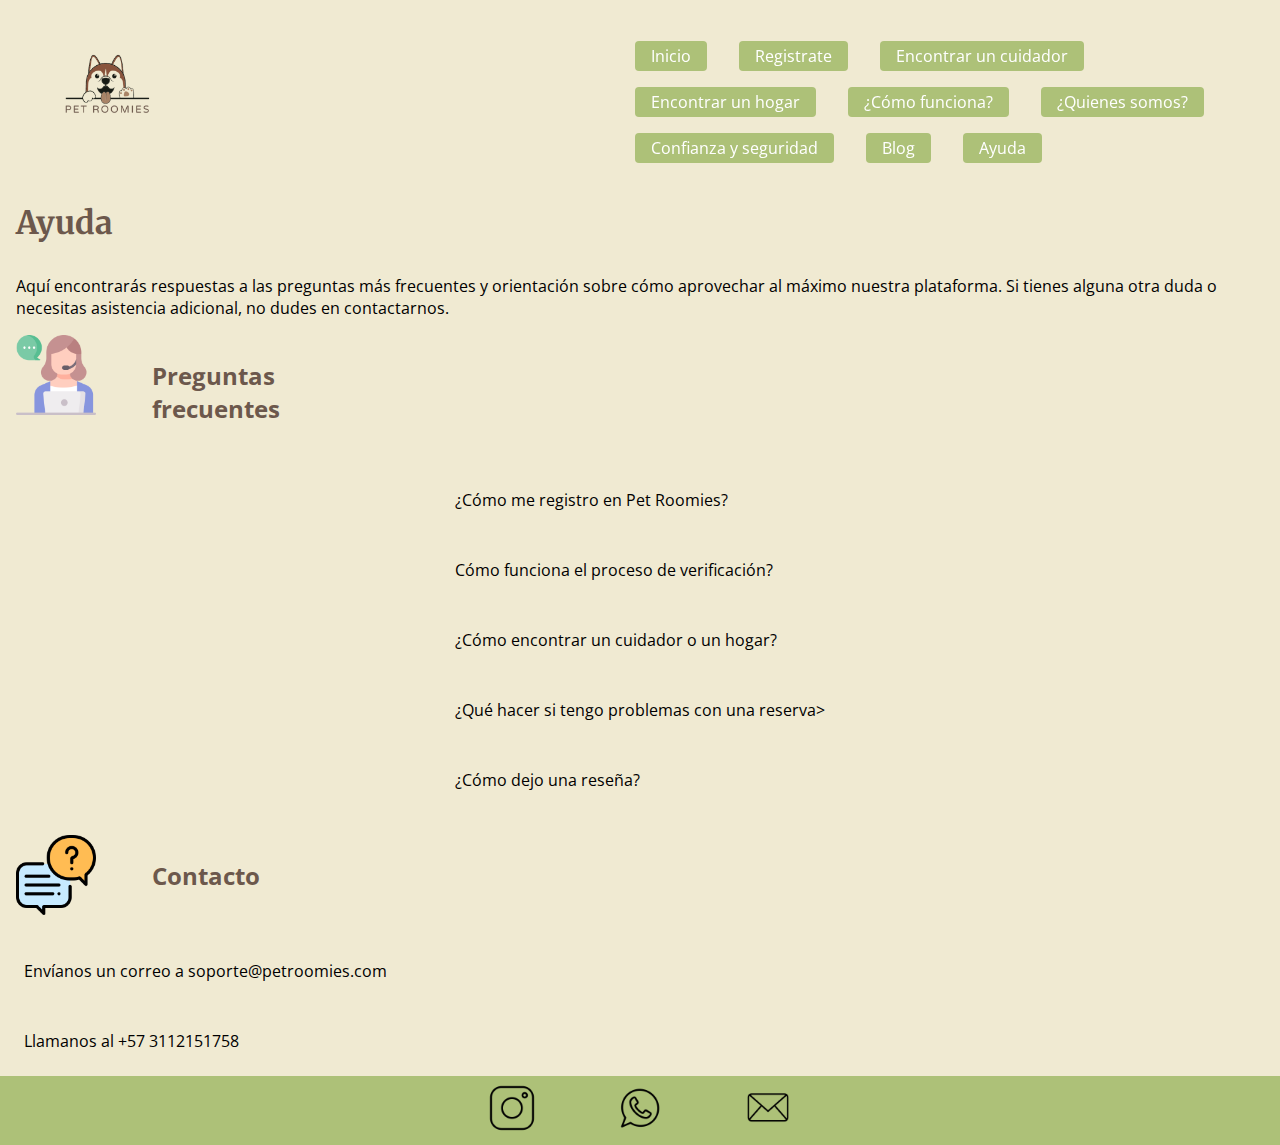
==== ayuda.html @ 8fa57287 "Add files via upload" ====
<!DOCTYPE html>
<html lang="es">
    <head>
        <meta charset="UTF-8">
        <title> Pet Roomies </title> 
        <link href="css/estilos.css" rel="stylesheet" />
        <script src="javascript/menu.js" defer></script>
    
        <meta name="viewport" content="width=device-width, initial-scale=1, shrink-to-fit=no" />
    </head>
    <body>
         <header>
            <div class="contenedora">
             <div id="logo">
                <a href="index.html"> <img src="imagenes/logopetroomies.png" alt="Logo de pet roomies" /></a>
            </div>
            <nav class="navmenu">
                
                    <button
                      class="menu-btn"
                      type="button"
                      title="menu">
                      <div class="btn-linea"></div>
                      <div class="btn-linea"></div>
                      <div class="btn-linea"></div>
                    </button>
                
                
                <ul class="menu">
                    
                    <li class="nav-item"><a href="index.html">Inicio</a></li>
                    <li class="nav-item"><a href="registrate.html">Registrate</a></li>
                    <li class="nav-item"><a href="encontrar_cuidador.html">Encontrar un cuidador</a></li>
                    <li class="nav-item"><a href="encontrar_hogar.html">Encontrar un hogar</a></li>
                    <li class="nav-item"><a href="como_funciona.html">¿Cómo funciona?</a></li>
                    <li class="nav-item"><a href="quienes_somos.html">¿Quienes somos?</a></li>
                    <li class="nav-item"><a href="confianzayseguridad.html">Confianza y seguridad</a></li>
                    <li class="nav-item"><a href="blog.html">Blog</a></li>
                    <li class="nav-item"><a href="ayuda.html">Ayuda</a></li>
                </ul>
            </nav>
        </div>
        </header>
        <main>
            <h1>Ayuda</h1>
            <p>Aquí encontrarás respuestas a las preguntas más frecuentes y orientación sobre cómo aprovechar al máximo nuestra plataforma.
                Si tienes alguna otra duda o necesitas asistencia adicional, no dudes en contactarnos. </p>
            <section>
            <div class="icono_item">
                    <div>
                        <img src="imagenes/preguntasfrecuentes.png" alt="Icono de preguntas frecuentes" />
                    </div>
                    <div>
                    <h2>Preguntas frecuentes</h2>
                    </div>
            </div>
            <article>
                    <ul>
                    <li><p>¿Cómo me registro en Pet Roomies?</p></li>
                    <li><p>Cómo funciona el proceso de verificación?</p></li>
                    <li><p>¿Cómo encontrar un cuidador o un hogar?</p></li>
                    <li><p>¿Qué hacer si tengo problemas con una reserva></li>
                    <li><p>¿Cómo dejo una reseña?</p></li>
                    </ul>  
            </article>
            <div class="icono_item">
                    <div>
                        <img src="imagenes/contacto.png" alt="Icono de contacto" />
                    </div>
                    <div>
                    
                    <h2>Contacto</h2>
                    </div>
            </div>
                    <ul>
                    <li><p>Envíanos un correo a soporte@petroomies.com</p></li>
                    <li><p>Llamanos al +57 3112151758 </p></li>
                    </ul>
                </article>
            </section>
        </main>
        <footer>
            <ul class="footer">
                <li><img src="imagenes/instagram.png"/></li>
                
                <li><img src="imagenes/whatsapp.png"/></li>
                
                <li><img src="imagenes/mail.png"/></li>
        
                 
             </ul>
        </footer>
    </body>
    </html>
---- css/estilos.css ----
@charset "utf-8" ;
@import url('https://fonts.googleapis.com/css2?family=Merriweather:ital,wght@0,300;0,400;0,700;0,900;1,300;1,400;1,700;1,900&family=Open+Sans:ital,wght@0,300..800;1,300..800&display=swap');

    
  
*{
    box-sizing: border-box; 
    margin: 0;
    padding: 0;
    border: 0;
 }
body{
        background-color: #f0ead2;
        
        font-family: 'open sans', sans-serif;
        min-height: 100vh;
        
 }
 
header{
    /* "pegado" al borde superior de la ventana */
    position: sticky;
    /* distancia 0 del borde */
    top: 0;
    /* capa superior arriba de casi todo */
    z-index: 8000;
      
        background-repeat: no-repeat;
        background-position: center;
        background-size: cover;     
       
}

img{
        max-width: 100%
 }

#logo{
    width: 60%;

}
a{
    text-decoration: none;
    color: black;
}
li{
    list-style: none;
}
h1, h2, h3 {
    color: #6c584c;
}
h1{
    font-family: "Merriweather", serif;
    padding: 0.5em;
    
}
p , a , h2, h3 {
    font-family: "Open Sans", sans-serif;
    margin: 1em;
   
}

figure {
  width: 60%; 
  display: flex;
  flex-direction: column;
  justify-content: center;
  
}
.imagengrande{
    width: 40%;
    
    margin: 1em;
}
article{
    display: flex;
    flex-direction: column;
    justify-content: center;
    align-items: center;
    
    
}
ul li{
    padding: 0.5em;
}
ul{

    height: auto;
}
ul#encontrarcuidador_hogar {
    display: flex;
    align-items: center;
    justify-content: center;
    gap: 2em;
    margin: 2em;
    padding: 2em;
        background-repeat: no-repeat;
        background-position: center;
        background-size: cover;
        background-image: url("../Imagenes/perroenpasto.JPG");

}
ul#encontrarcuidador_hogar li {
    background-color: #adc178;
    padding: .5em;
    
}
ul#encontrarcuidador_hogar  a{
    color: white;
}
    
p#parrafo {
  text-align: center;
}
.footer{
    display: flex;
    justify-content: space-between;
    justify-content: center;

    background-color: #adc178;
}
.footer li{
width: 15%;
}


.encontraruncuidador {
    background-color: #adc178;
    
}  
.encontraruncuidador h2 {
    color: white;
}
.encontrarunhogar {
    background-color: #adc178;
}  
.encontrarunhogar h2{
    color: white;
}
.imagenesmias{
    width: 75%; 
    display: flex;
    flex-direction: row;
    justify-content: center;
    flex-wrap: wrap;

   
}
.vision {
    background-color: #adc178;
   
    border-radius: 1em;
   
}
.vision h2{
    color: white;
}
.mision {
    background-color: #adc178;
    
    border-radius: 1em;
    
}
.mision h2{
    color: white;
}
.comoevaluamosalusuario{
    display: flex;
    background-color: #adc178;
    padding: .3em;
    align-items: start;
}
.comoevaluamosalusuario h3{
    color: white;
}

    

figure.item {
    width: 10%;
}
picture.perrosrazas {
    display: flex;
    justify-content: center;
}
.subrayado h3 {

  display: flex;
    background-color: #adc178;
    padding: .1em;
    align-items: start;
    
}
.subrayado a{
    color: white;}
.imagenesblog{
    width: 50%; 
    display: flex;
    flex-direction: row;
    justify-content: center;
    flex-wrap: wrap;
}
.imagenesblogalimentacion{
    width: 40%; 
    height: 40%;
    display: flex;
    flex-direction: row;
    justify-content: center;
    flex-wrap: wrap;
}


.contenedora_huella{
    display: flex;
    margin-block: 1em;
    gap: 1em;
    margin-inline: .5em;
    text-align: left;
    
}
.contenedora_huella div{
    width: 25px;
}
.contenedora_huella p{
    width: 80%;
    margin: 0;
}
.icono_item{
    display: flex;
    margin-block: 1em;
}
    
.icono_item div{
    width: 80px;
    height: auto;
    margin-inline: 1em;


}
#centrado figure{
    align-items: center;
}
#seccion_index {
    display: grid;
    grid-template-areas: 
    "titulo"
    "art1"
    "art2"
    "art3";
}
#art1  {
    align-items: center;
}
#art2 {
    align-items: center;
}
#art3 {
    align-items: center;
}
h2 { grid-area: titulo; }
#art1        {grid-area: art1;}
#art2       { grid-area: art2; }
#art3      { grid-area: art3; }


/* ----------
   encabezado
   ---------- */

  
  /* caja que "limita" al logo y al menu */
  header .contenedora {
    display: flex; /* caja flexible */
    /* si los elementos "hijos" no caben en una fila,
       van a la fila siguiente */
    flex-wrap: wrap;
    
    /* elementos "hijos" separados en la horizontal */
    justify-content: space-between;
    
    /* elementos "hijos" centrados en la vertical */
    align-items: center;
  }
  
  #logo {
    display: flex; /* caja flexible */
    align-items: center; /* hijos centrados en la vertical */
    /* sale del fondo pero no parece */
    position: relative;
    /* capa superior, arriba de todo */
    z-index: 9999;
  }
  
  /* etiqueta img, pero SÓLO el logo */
  #logo img {
    width: 150px;
    margin: -1em .75em -1em 0;
    height: auto;
  }
  
  /* ----
     menu
     ---- */
  
  /* botón "hamburguesa" */
  .menu-btn {
    background:  #6C584C;
    border-radius: 50%;
    box-shadow: -5px 5px 5px hsl(180 100% 4% / 0.2);
    padding: .75rem;
    width: 3rem;
    aspect-ratio: 1;
    cursor: pointer;
    transition: all 0.3s ease-out; /* anima el "hover" */
  
    /* fijo, no "scrolea", no genera scroll */
    position: fixed;
    /* emplazamiento 1 renglón del borde superior */
    top: 1em;
    /* emplazamiento 1 renglón del borde derecho */
    right: 1em;
    /* en capa superior, casi arriba de todo */
    z-index: 9000;
  }
  
  /* cada barra de la "hamburguesa" */
  .menu-btn .btn-linea {
    width: 25px;
    height: 3px;
    margin: 4px 0 4px 0;
    background: #ffff;
    transition: all 0.3s ease-out;
    /* capa superior, pero no parece */
    position: relative;
    /* capa superior, casi arriba de todo */
    z-index: 9000;
  }
  
  /* cada barra, transformacion para formar la "X" */
  .menuVisible .menu-btn .btn-linea {
    transform: rotate(180deg);
  }
  /* Las tres barras para formar la "X" */
  .menuVisible .menu-btn .btn-linea:nth-child(1) {
    transform: rotate(45deg) translate(4px, 6px);
  }
  .menuVisible .menu-btn .btn-linea:nth-child(2) {
    opacity: 0;
  }
  .menuVisible .menu-btn .btn-linea:nth-child(3) {
    transform: rotate(-45deg) translate(4px, -6px);
  }
  
  /* menú propiamente dicho */
  nav.navmenu ul {
    background-color: #adc178;
    display: grid;
    place-items: center;
    place-content: center;
  
    /* sale del fondo, queda fijo */
    position: fixed;
    /* emplazamiento,
    estirado en toda la ventana */
    inset: 0;
    /* capa superior, arriba de casi todo */
    z-index: 8000;
    /* escondido "a la derecha" */
    translate: 100%;
    
    transition: all .6s ease; /* anima cuando "nav" NO tiene la clase "menuVisible" */
  }
  
  /* el menu cuando "nav" tiene la clase "menuVisible" */
  .menuVisible ul.menu {
    background-color: #adc178;
    transition: all .4s ease; /* anima cuando "nav" tiene la clase "menuVisible" */
    
    /* se muestra */
    translate: 0;
  }
  
  /* cada vínculo del menu */
  nav.navmenu > ul.menu li a {
    border-bottom: solid 3px hsl(0 0% 100% / 0.1);
    color: white;
    display: block;
    font-size: 1.5rem;
    margin-block-end: .5rem;
    width: min(70vw, 20rem); /* el valor menor entre el 40% del ancho de la ventana del navegador y 240px */
    text-align: center;
    
    padding: .5rem;
    text-decoration: none;
  }
  
  nav.navmenu > ul.menu  li a:hover {
    border-bottom: solid 3px hsl(0 0% 100% / 0.5);
    transition: all .3s;
  }
  
  









#carrusel-main {
  display: flex;
  flex-direction: column;
  align-items: center;
  position: relative; /* Para posicionar las flechas */
}


.carrusel {
    display: flex; /* Usar flexbox para alinear imágenes */
    justify-content: center; /* Centrar horizontalmente */
    align-items: center; /* Centrar verticalmente (en este caso, puede no ser necesario) */
    position: relative;
   
    overflow: hidden;
}

.imagen {
 
  display: none; /* Ocultamos todas las imágenes inicialmente */
  width: 50%; /* Mantiene el ancho del contenedor */
  height: 400px; /* Establece un alto fijo para todas las imágenes */
  object-fit: cover; /* Ajusta la imagen para cubrir el área sin distorsionar */
  
}

.imagen.active {
  display: block; /* Solo mostramos la imagen activa */
}

.arrow {
  background: #adc178;
  border: none;
  font-size: 30px; /* Tamaño de la flecha */
  cursor: pointer;
  position: absolute; /* Cambiado a absolute para posicionar sobre la imagen */
  top: 45%; /* Centrar verticalmente */
  transform: translateY(-50%);
  color: #fff; /* Color de la flecha */
  z-index: 1; /* Asegura que las flechas estén sobre la imagen */
}

#prev {
  left: 10px; /* Posición de la flecha izquierda */
}

#next {
  right: 10px; /* Posición de la flecha derecha */
}

form#login-form {
  display: flex;
  flex-direction: column;
  background-color: #adc178;
  margin: 1em;
  padding: 1em;
  border-radius: 1em;
  
}

label {
    padding-block-end: 1em;
}
input#login-email {
    margin-block-end: 2em;
    height: 2.5em;
    margin-inline: 1em;
}
input#login-password{
    margin-block-end: 2em;
    height: 2.5em;
    margin-inline: 1em;
}
button {
    width: fit-content;
    margin-inline: auto;
    padding: .5em;
    margin-block: 1em;
}
.cuidador-section__title {
    font-size: 1.8rem;
    margin-bottom: 10px;
  }
  
  .cuidador-section__subtitle {
    font-size: 1rem;
    margin-bottom: 20px;
    color: #666;
  }
  
  .cuidador-container {
    display: flex;
    flex-wrap: wrap;
    justify-content: center;
    gap: 20px;
  }
  
  /* Tarjeta de cuidador */
  .cuidador-card {
    
    border-radius: 10px;
    box-shadow: 0 2px 8px rgba(0, 0, 0, 0.1);
    text-align: center;
    padding: 15px;
    width: 200px;
  }
  
  .cuidador-card__image {
    width: 120px; /* Tamaño fijo para todas las imágenes */
    height: 120px;
    border-radius: 50%; /* Hace que la imagen sea circular */
    object-fit: cover; /* Asegura que la imagen se adapte al círculo */
    object-position: center; /* Centra la imagen dentro del círculo */
    margin: 0 auto 10px; /* Centra y da espacio debajo */
    display: block;
  }
  
  .cuidador-card__name {
    font-size: 1.2rem;
    margin: 10px 0 5px;
  }
  
  .cuidador-card__location {
    font-size: 0.9rem;
    color: #666;
    margin-bottom: 10px;
  }
  
  .cuidador-card__rating {
    font-size: 1.2rem;
    color: #ffc107;
  }
   
  .perfil__rating {
    margin: 1em;
}
ul.perfil__services {
    margin: 1em;
}
.perfil__image {
    display: block; /* Convierte la imagen en un elemento de bloque */
    margin: 0 auto; /* Centra la imagen horizontalmente */
    
    width: 150px; /* Ajusta el tamaño de la imagen (opcional) */
    height: 150px; /* Mantén el tamaño proporcional */
    object-fit: cover; /* Asegura que la imagen no se deforme */
  }
  
  /* Para las verificaciones */
.perfil__verifications li::before {
    content: '✔'; /* Añade el chulo */
    color: #adc178; /* Color verde */
    margin-right: 10px; /* Espacio entre el chulo y el texto */
    font-weight: bold; /* Asegúrate de que se vea bien */
  }
  
  /* Para los servicios */
  .perfil__services li::before {
    content: '✔'; /* Añade el chulo */
    color: #adc178; /* Color naranja */
    margin-right: 10px; /* Espacio entre el chulo y el texto */
    font-weight: bold; /* Asegúrate de que se vea bien */
  }
  a.perfil__back {
    margin: 1em;
    padding: em;
    color: #6c584c;
}

  
@media (min-width: 40em) {
   #seccion_index article {
    flex-direction: row;
   }
   body {
    background-color: #f0ead2;
    font-family: 'open sans', sans-serif;
    min-height: 100vh;
    display: flex;
    flex-direction: column;
}
div#auth-container h1 {
  margin: 2em;
}
form#login-form {
  display: flex;
  flex-direction: column;
  background-color: #adc178;
  margin: 1em;
  padding: 1em;
  border-radius: 1em;
  margin-inline: 10em;
  height: 40em;
  padding-inline: 2em;
  justify-content: center;
}
   .vision {
    background-color: #adc178;
    border-radius: 1em;
    margin: 1em;
   }
   .mision {
    background-color: #adc178;
    border-radius: 1em;
    margin: 1em;
   }
    .footer {
      gap: 2em;
      
    
   }
   .footer li{
    width: 10%;
    }
    p#parrafo {
      text-align: left;
    }
    #seccion_blog  {
      display: grid;
      grid-template-areas: 
      
      "art1 art2"
      "art3 art4";
      align-items: end;
    }
    #seccion_index {
        display: flex; /* Utiliza flexbox para alinear artículos */
        flex-direction: column; /* Coloca los artículos en columna */
        align-items: center; /* Centra los artículos */
        padding-left: 20px; /* Ajusta el valor según lo necesites */
    }
    
    
    article {
      display: flex;
      align-items: center;
      margin-bottom: 20px;
      width: 100%;
      /* max-width: 600px; */
      justify-content: center;
  }
    
    figure {
        margin: 0; /* Elimina el margen por defecto */
        
    }
    
    figure img {
        width: 130px; /* Ajusta el ancho de las imágenes */
      
        object-fit: cover; /* Mantiene la proporción y recorta si es necesario */
        border-radius: 5px; /* Opcional: agrega esquinas redondeadas */
    }
    
    .arrow {
        background: #adc178;
        border: none;
        font-size: 50px; /* Tamaño de la flecha */
        cursor: pointer;
        position: absolute; /* Cambiado a absolute para posicionar sobre la imagen */
        top: 35%; /* Centrar verticalmente */
        transform: translateY(-50%);
        color: #fff; /* Color de la flecha */
        z-index: 1; /* Asegura que las flechas estén sobre la imagen */
      }
     /* el menú deja de ser fijo */
  header nav.navmenu {
    /* para que esté en capa superior pero que no parezca */
    position: relative;
  }

 
    
  /* botón "hamburguesa" oculto */
  .menu-btn {
    display: none;
  }

  /* menu visible */
  header nav.navmenu ul.menu,
  header .menuVisible ul.menu {
    /* caja flexible para menu horizontal*/
    display: flex;
    /* separación entre sus elementos */
    gap: .25em;

    /* para que esté en capa superior pero que no parezca */
    position: relative;

    /* elimina desplazamiento */
    translate: 0;

    /* elimina fondo */
    background-color: unset;
    flex-wrap: wrap;
  }
    
  /* items de lista  que contienen los vínculos del menu */
  header nav.navmenu ul.menu li {
    min-width: 4em; /* que no midan menos de: */
  }

  /* vínculos del menu principal */
  header nav.navmenu ul.menu li a {
    background-color:#adc178;
    border-radius: .25em ;
    color: white;
    font-size: 1rem;
    width: auto;
    padding: .25em 1em;
    text-align: center;
    display: block; /* para que sean "cajas" */
    margin-block-end: unset;
    border-block-end: unset;
  }
  
  /* cuando el cursor se posiciona sobre los vínculos */
  header nav.navmenu ul.menu li a:hover {
    background-color: white;
    color: #adc178;
    border-block-end: unset;
  }
  header .contenedora {
    display: flex;
    flex-direction: row;
    margin: 1em;
    flex-wrap: nowrap;
  }
  ul.menu {
    font-size: 0px;
  }
  .cuidador-container {
    display: flex;
    flex-wrap: wrap;
    gap: 20px;
    justify-content: center;
    flex-direction: row;
    margin: 5em;
    padding-inline: 5em;
}
.perfil__image {
  display: block;
  margin: 0 auto;
  width: 250px;
  height: 250px;
  object-fit: cover;
}

}
 
  
      
      
      


     

    

    @media (min-width: 60em) {
        #seccion_index {
            display: grid;
            grid-template-areas: 
            "titulo titulo titulo"
            "art1 art2 art3";
          
        }
        #seccion_index article {
            
            flex-direction: column;
           }
           #seccion_blog  {
            display: grid;
            grid-template-areas: 
            
            "art1 art2  art3 art4";
           }
           .arrow {
            background: #adc178;
            border: none;
            font-size: 35px; /* Tamaño de la flecha */
            cursor: pointer;
            position: absolute; /* Cambiado a absolute para posicionar sobre la imagen */
            top: 50%; /* Centrar verticalmente */
            transform: translateY(-50%);
            color: #fff; /* Color de la flecha */
            z-index: 1; /* Asegura que las flechas estén sobre la imagen */
          }
          .imagengrande {
            width: 20%;
            margin: 1em;
            margin-bottom: 3em;
        }
    
       
        .footer{
            gap: 4em;
           }
        .footer li{
            width: 5%;
            }
            
            
              /* Contenedor del header */
              header .contenedora {
                display: flex;
                flex-wrap: nowrap;
                justify-content: flex-start; /* Alinea los elementos hacia la izquierda */
                align-items: center;
              }
            
              /* Menú compacto hacia la izquierda */
              nav.navmenu ul.menu {
                display: grid;
                grid-template-columns: repeat(auto-fit, minmax(150px, 1fr));
                gap: 0.5rem;
                width: auto; /* Quitamos 100% para permitir alineación a la izquierda */
                max-width: 800px; /* Opcional: limitar el ancho */
                margin: 0; /* Elimina centrado automático */
                padding: 0.5rem 0;
                justify-content: start; /* Alinea las columnas hacia la izquierda */
              }
            
              /* Enlaces del menú */
              nav.navmenu ul.menu li a {
                text-align: center;
                padding: 0.5rem 0.75rem;
                background: #adc178;
                color: white;
                border-radius: 6px;
                font-size: 0.9rem;
                transition: all 0.3s ease;
              }
            
              /* Hover para los enlaces */
              nav.navmenu ul.menu li a:hover {
                background: #6C584C;
              }
            
              /* Botón de hamburguesa desaparece en escritorio */
              .menu-btn {
                display: none;
              }
            
            form#login-form {
              display: flex;
              flex-direction: column;
              background-color: #adc178;
              /* margin: 10em; */
              margin-inline: 20em;
              /* padding: 1em; */
              padding-inline: 5em;
              border-radius: 1em;
              /* justify-content: center; */
              align-content: flex-start;
          }
          article#art3 p{
            padding-bottom: 4em;
          }
      }
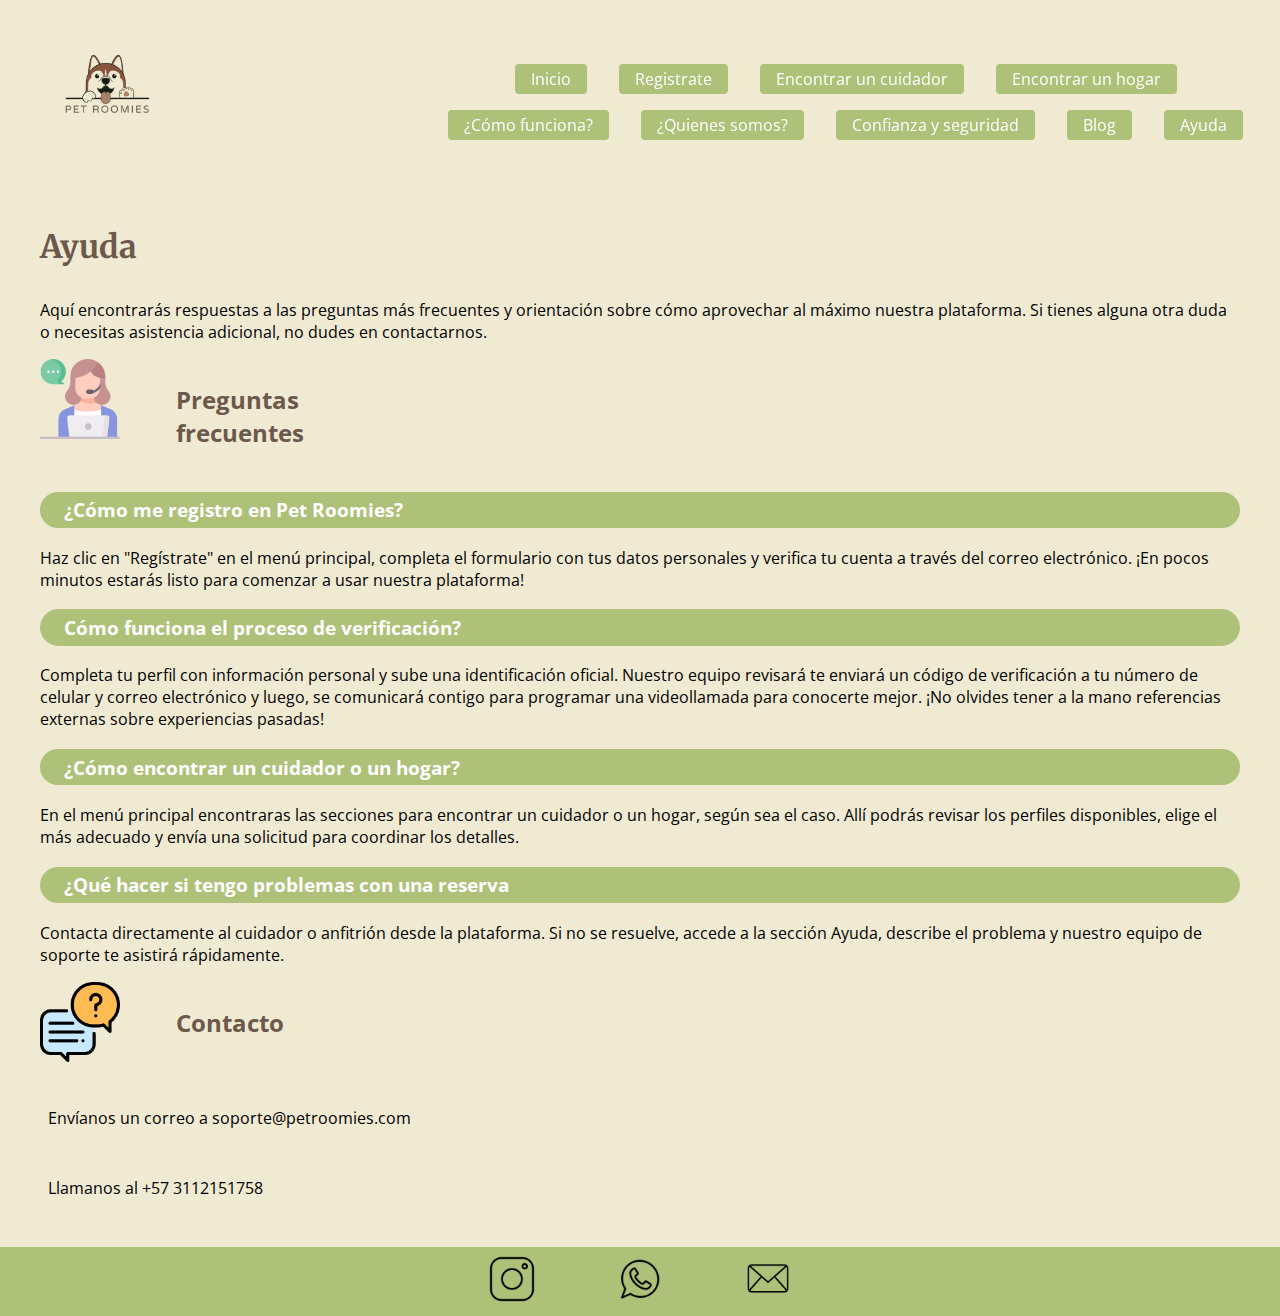
==== commit 157f0255: "Add files via upload" ====
--- a/ayuda.html
+++ b/ayuda.html
@@ -54,15 +54,38 @@
                     <h2>Preguntas frecuentes</h2>
                     </div>
             </div>
-            <article>
-                    <ul>
-                    <li><p>¿Cómo me registro en Pet Roomies?</p></li>
-                    <li><p>Cómo funciona el proceso de verificación?</p></li>
-                    <li><p>¿Cómo encontrar un cuidador o un hogar?</p></li>
-                    <li><p>¿Qué hacer si tengo problemas con una reserva></li>
-                    <li><p>¿Cómo dejo una reseña?</p></li>
-                    </ul>  
-            </article>
+            <div>
+                <div class="preguntafrecuente">
+                    <h3>¿Cómo me registro en Pet Roomies?</h3>
+                </div>
+               
+                <p>Haz clic en "Regístrate" en el menú principal, completa el formulario con tus datos personales y verifica tu cuenta a través del correo electrónico. ¡En pocos minutos estarás listo para comenzar a usar nuestra plataforma!</p>
+            </div>
+            <div>
+                <div class="preguntafrecuente">
+                    <h3>Cómo funciona el proceso de verificación?</h3>
+                </div>
+               
+                <p>Completa tu perfil con información personal y sube una identificación oficial. Nuestro equipo revisará te enviará un código de verificación a tu número de celular y correo electrónico y luego, se comunicará contigo para programar una videollamada para conocerte mejor. ¡No olvides tener a la mano referencias externas sobre experiencias pasadas!</p>
+            </div>
+            <div>
+                <div class="preguntafrecuente">
+                    <h3>¿Cómo encontrar un cuidador o un hogar?</h3>
+                </div>
+               
+                <p>En el menú principal encontraras las secciones para encontrar un cuidador o un hogar, según sea el caso. Allí podrás revisar los perfiles disponibles, elige el más adecuado y envía una solicitud para coordinar los detalles.</p>
+            </div>
+            <div>
+                <div class="preguntafrecuente">
+                    <h3>¿Qué hacer si tengo problemas con una reserva</h3>
+                </div>
+               
+                <p>Contacta directamente al cuidador o anfitrión desde la plataforma. Si no se resuelve, accede a la sección Ayuda, describe el problema y nuestro equipo de soporte te asistirá rápidamente.</p>
+            </div>
+              
+                    
+            </section>
+            <section>
             <div class="icono_item">
                     <div>
                         <img src="imagenes/contacto.png" alt="Icono de contacto" />
--- a/css/estilos.css
+++ b/css/estilos.css
@@ -67,6 +67,9 @@
   justify-content: center;
   
 }
+ul#encontrarcuidador_hogar a {
+  margin: auto;
+}
 .imagengrande{
     width: 40%;
     
@@ -97,7 +100,7 @@
         background-repeat: no-repeat;
         background-position: center;
         background-size: cover;
-        background-image: url("../Imagenes/perroenpasto.JPG");
+        background-image: url("../imagenes/perroenpasto.JPG");
 
 }
 ul#encontrarcuidador_hogar li {
@@ -112,6 +115,9 @@
 p#parrafo {
   text-align: center;
 }
+p#parrafo1 {
+  text-align: center;
+}
 .footer{
     display: flex;
     justify-content: space-between;
@@ -126,16 +132,23 @@
 
 .encontraruncuidador {
     background-color: #adc178;
-    
+    border-radius: 2em;
+    margin-inline: 1em;
 }  
 .encontraruncuidador h2 {
-    color: white;
+  color: white;
+  padding: .3em;
+  font-size: 1.3em;
 }
 .encontrarunhogar {
-    background-color: #adc178;
+  background-color: #adc178;
+  border-radius: 2em;
+  margin-inline: 1em;
 }  
 .encontrarunhogar h2{
     color: white;
+    padding: .3em;
+  font-size: 1.3em;
 }
 .imagenesmias{
     width: 75%; 
@@ -148,27 +161,33 @@
 }
 .vision {
     background-color: #adc178;
-   
+    margin-inline: 1em;
     border-radius: 1em;
    
 }
-.vision h2{
-    color: white;
+.vision h2 {
+  color: white;
+  font-size: 1.3em;
+  padding: .3em;
 }
 .mision {
     background-color: #adc178;
-    
+    margin-inline: 1em;
     border-radius: 1em;
     
 }
 .mision h2{
-    color: white;
-}
-.comoevaluamosalusuario{
-    display: flex;
-    background-color: #adc178;
-    padding: .3em;
-    align-items: start;
+  color: white;
+  font-size: 1.3em;
+  padding: .3em;
+}
+.comoevaluamosalusuario {
+  display: flex;
+  background-color: #adc178;
+  
+  align-items: start;
+  border-radius: 2em;
+  margin-inline: 1em;
 }
 .comoevaluamosalusuario h3{
     color: white;
@@ -189,6 +208,7 @@
     background-color: #adc178;
     padding: .1em;
     align-items: start;
+    border-radius: 2em;
     
 }
 .subrayado a{
@@ -262,7 +282,15 @@
 #art2       { grid-area: art2; }
 #art3      { grid-area: art3; }
 
-
+.preguntafrecuente h3 {
+  color: white;
+  padding: .3em;
+}
+.preguntafrecuente {
+  background-color: #adc178;
+  border-radius: 2em;
+  margin-inline: 1em;
+}
 /* ----------
    encabezado
    ---------- */
@@ -453,10 +481,12 @@
 
 #prev {
   left: 10px; /* Posición de la flecha izquierda */
+  border-radius: 4em;
 }
 
 #next {
-  right: 10px; /* Posición de la flecha derecha */
+  right: 10px;
+  border-radius: 4em;
 }
 
 form#login-form {
@@ -468,6 +498,30 @@
   border-radius: 1em;
   
 }
+form#register-form {
+  display: flex;
+  flex-direction: column;
+  background-color: #adc178;
+  margin: 1em;
+  padding: 1em;
+  border-radius: 1em;
+  padding-top: 6.5em;
+}
+form#register-form {
+  
+  padding-bottom: 6.5em;
+}
+input#register-email {
+  margin-block-end: 2em;
+  height: 2.5em;
+  margin-inline: 1em;
+}
+input#register-password {
+  margin-block-end: 2em;
+  height: 2.5em;
+  margin-inline: 1em;
+}
+
 
 label {
     padding-block-end: 1em;
@@ -523,7 +577,7 @@
     object-fit: cover; /* Asegura que la imagen se adapte al círculo */
     object-position: center; /* Centra la imagen dentro del círculo */
     margin: 0 auto 10px; /* Centra y da espacio debajo */
-    display: block;
+   
   }
   
   .cuidador-card__name {
@@ -580,9 +634,18 @@
 
   
 @media (min-width: 40em) {
+  main {
+    padding: 1.5em;
+}
+
    #seccion_index article {
     flex-direction: row;
    }
+   p#parrafo1 {
+    position: relative;
+    right: 4.5em;
+    text-align: left;
+}
    body {
     background-color: #f0ead2;
     font-family: 'open sans', sans-serif;
@@ -590,14 +653,17 @@
     display: flex;
     flex-direction: column;
 }
-div#auth-container h1 {
-  margin: 2em;
+form#register-form {
+  padding-bottom: 6.5em;
+  padding-inline: 4em;
+  margin-inline: 10em;
+  margin: 8.5em;
 }
 form#login-form {
   display: flex;
   flex-direction: column;
   background-color: #adc178;
-  margin: 1em;
+  margin: 3em;
   padding: 1em;
   border-radius: 1em;
   margin-inline: 10em;
@@ -674,6 +740,7 @@
         color: #fff; /* Color de la flecha */
         z-index: 1; /* Asegura que las flechas estén sobre la imagen */
       }
+      
      /* el menú deja de ser fijo */
   header nav.navmenu {
     /* para que esté en capa superior pero que no parezca */
@@ -771,12 +838,67 @@
 
     @media (min-width: 60em) {
         #seccion_index {
+          .contenedora {
+            display: flex;
+            justify-content: space-between;
+            align-items: center;
+        }
+        
+        /* Botón del menú (hamburguesa) */
+        .menu-btn {
+            display: none; /* Oculto en versión escritorio */
+            flex-direction: column;
+            justify-content: space-between;
+            width: 30px;
+            height: 20px;
+            background: none;
+            border: none;
+            cursor: pointer;
+        }
+        
+        .menu-btn .btn-linea {
+            width: 100%;
+            height: 3px;
+            background-color: #333;
+        }
+        
+        /* Menú de navegación */
+        .navmenu {
+            display: flex;
+        }
+        
+        .menu {
+            display: flex;
+            list-style: none;
+            margin: 0;
+            padding: 0;
+        }
+        
+        .menu li {
+            margin: 0 15px;
+        }
+        
+        .menu a {
+            text-decoration: none;
+            color: #333;
+            font-weight: bold;
+            transition: color 0.3s ease;
+        }
+        
+        .menu a:hover {
+            color: #007bff;
+        }
             display: grid;
             grid-template-areas: 
             "titulo titulo titulo"
             "art1 art2 art3";
           
         }
+        p#parrafo1 {
+          position: relative;
+          right: 1em;
+          text-align: left;
+      }
         #seccion_index article {
             
             flex-direction: column;
@@ -813,46 +935,7 @@
             }
             
             
-              /* Contenedor del header */
-              header .contenedora {
-                display: flex;
-                flex-wrap: nowrap;
-                justify-content: flex-start; /* Alinea los elementos hacia la izquierda */
-                align-items: center;
-              }
-            
-              /* Menú compacto hacia la izquierda */
-              nav.navmenu ul.menu {
-                display: grid;
-                grid-template-columns: repeat(auto-fit, minmax(150px, 1fr));
-                gap: 0.5rem;
-                width: auto; /* Quitamos 100% para permitir alineación a la izquierda */
-                max-width: 800px; /* Opcional: limitar el ancho */
-                margin: 0; /* Elimina centrado automático */
-                padding: 0.5rem 0;
-                justify-content: start; /* Alinea las columnas hacia la izquierda */
-              }
-            
-              /* Enlaces del menú */
-              nav.navmenu ul.menu li a {
-                text-align: center;
-                padding: 0.5rem 0.75rem;
-                background: #adc178;
-                color: white;
-                border-radius: 6px;
-                font-size: 0.9rem;
-                transition: all 0.3s ease;
-              }
-            
-              /* Hover para los enlaces */
-              nav.navmenu ul.menu li a:hover {
-                background: #6C584C;
-              }
-            
-              /* Botón de hamburguesa desaparece en escritorio */
-              .menu-btn {
-                display: none;
-              }
+             
             
             form#login-form {
               display: flex;
